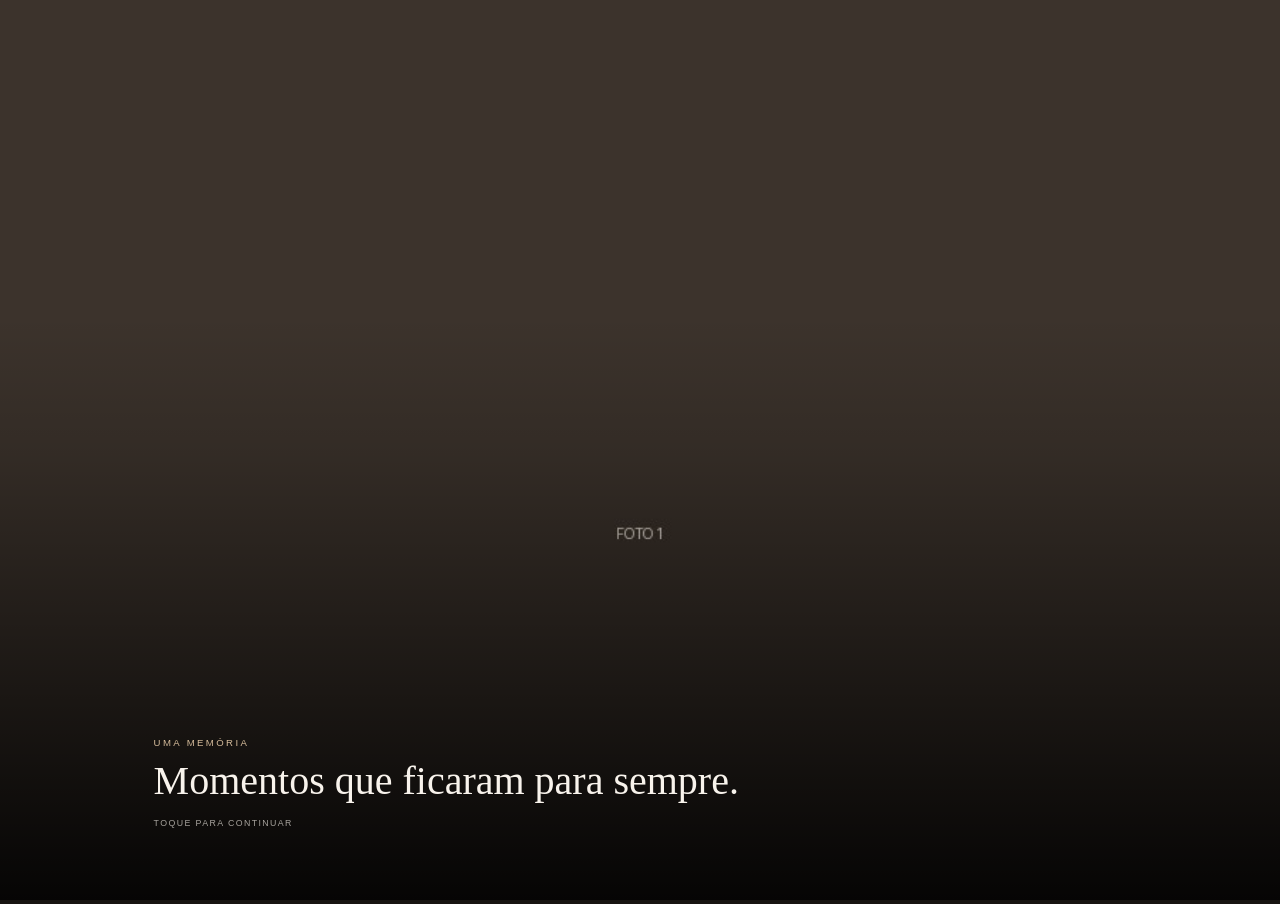
==== Bodas Algodão/foto1.html @ 3f467892 "prototipo" ====
<!DOCTYPE html>
<html lang="pt-BR">

<head>
    <meta charset="UTF-8">
    <meta name="viewport" content="width=device-width,initial-scale=1.0">
    <title>Uma memória</title>
    <link rel="stylesheet" href="css/style.css">
</head>

<body class="pagina foto-pagina" onclick="ir('foto2.html')"><img src="img/foto1.jpg">
    <div class="legenda"><small>UMA MEMÓRIA</small>
        <h1>Momentos que ficaram para sempre.</h1><span>toque para continuar</span>
    </div>
    <script src="js/script.js"></script>
</body>

</html>
---- Bodas Algodão/css/style.css ----
* {
    box-sizing: border-box;
    margin: 0;
    padding: 0
}

html,
body {
    width: 100%;
    height: 100%;
    overflow: hidden
}

body {
    background: #171411;
    color: #f8f3ec;
    font-family: Arial, sans-serif
}

.pagina {
    position: relative;
    width: 100%;
    height: 100svh;
    min-height: 600px;
    cursor: pointer;
    overflow: hidden
}

.capa-img {
    position: absolute;
    inset: 0;
    background: url('../img/foto-rosto.jpeg') center/cover
}

.degrade {
    position: absolute;
    inset: 0;
    background: linear-gradient(to bottom, transparent 28%, rgba(0, 0, 0, .08) 48%, rgba(0, 0, 0, .65) 78%, #171411 100%)
}

.conteudo {
    position: absolute;
    bottom: 55px;
    width: 100%;
    text-align: center;
    padding: 0 25px
}

.conteudo small,
.cabecalho small,
.legenda small,
.bodas small,
.final small {
    letter-spacing: .25em;
    font-size: .6rem
}

.conteudo h1,
.cabecalho h1,
.legenda h1,
.bodas h1,
.final h1 {
    font-family: Georgia, serif;
    font-weight: 400;
    line-height: .95
}

.conteudo h1 {
    font-size: 3.6rem;
    margin: 12px 0
}

.conteudo i {
    font-size: .75em
}

.conteudo p {
    letter-spacing: .3em;
    font-size: .7rem
}

.toque,
.aviso {
    display: block;
    margin-top: 35px;
    text-transform: uppercase;
    letter-spacing: .17em;
    font-size: .55rem;
    opacity: .65
}

.pagina-clara {
    background: #f1ebe2;
    color: #302820;
    padding: 55px 22px
}

.cabecalho {
    text-align: center
}

.cabecalho small {
    color: #a48460
}

.cabecalho h1 {
    font-size: 3.1rem;
    margin: 12px 0
}

.cabecalho p {
    font-size: .8rem;
    color: #786e64;
    line-height: 1.6
}

.grid-mini {
    display: grid;
    grid-template-columns: 1fr 1fr;
    gap: 8px;
    margin-top: 38px
}

.grid-mini img {
    width: 100%;
    height: 190px;
    object-fit: cover
}

.aviso {
    text-align: center;
    color: #786e64
}

.foto-pagina>img {
    width: 100%;
    height: 100%;
    object-fit: cover
}

.foto-pagina:after {
    content: '';
    position: absolute;
    inset: 0;
    background: linear-gradient(transparent 35%, rgba(0, 0, 0, .15) 50%, rgba(0, 0, 0, .9) 100%)
}

.legenda {
    position: absolute;
    z-index: 2;
    bottom: 48px;
    left: 0;
    width: 100%;
    padding: 0 27px
}

.legenda small {
    color: #d7bd9c
}

.legenda h1 {
    font-size: 2.5rem;
    margin: 12px 0
}

.legenda span {
    font-size: .55rem;
    letter-spacing: .16em;
    text-transform: uppercase;
    opacity: .65
}

.bodas {
    background: radial-gradient(circle at 20% 20%, rgba(255, 255, 255, .08), transparent 25%), #28221c;
    text-align: center;
    padding: 0 28px;
    display: flex;
    flex-direction: column;
    align-items: center;
    justify-content: center
}

.algodao {
    font-size: 4rem;
    margin-bottom: 15px
}

.bodas small {
    color: #c9ad88
}

.bodas h1 {
    font-size: 3.7rem;
    margin: 15px 0
}

.bodas p {
    max-width: 430px;
    color: #d0c6bb;
    font-size: .84rem;
    line-height: 1.9
}

.linha {
    width: 55px;
    height: 1px;
    background: #b99a76;
    margin: 28px
}

.bodas blockquote {
    font-family: Georgia, serif;
    font-size: 1.25rem;
    line-height: 1.5;
    color: #f1e7dc;
    max-width: 400px
}

.bodas .toque {
    position: absolute;
    bottom: 35px
}

.final {
    background: #171411;
    text-align: center;
    display: flex;
    flex-direction: column;
    justify-content: center;
    align-items: center;
    padding: 35px
}

.final small {
    color: #c9ad88
}

.final h1 {
    font-size: 3.6rem;
    margin: 16px 0
}

.final p {
    max-width: 400px;
    color: #bfb5ab;
    line-height: 1.8;
    font-size: .82rem
}

.coracao {
    font-family: Georgia, serif;
    font-size: 4rem;
    margin: 25px 0 8px
}

.final span {
    font-size: .7rem;
    letter-spacing: .15em
}

.final em {
    position: absolute;
    bottom: 32px;
    font-style: normal;
    font-size: .52rem;
    letter-spacing: .16em;
    text-transform: uppercase;
    opacity: .45
}

@media(min-width:700px) {
    .conteudo h1 {
        font-size: 5rem
    }

    .foto-pagina>img {
        object-position: center 40%
    }

    .legenda {
        padding-left: 12%;
        bottom: 70px
    }

    .bodas h1,
    .final h1 {
        font-size: 5rem
    }
}
/* Capa refinada */
.capa-img {
    background-position: center center;
    transform: scale(1.025);
    transition: transform 2s ease;
}

.capa:hover .capa-img {
    transform: scale(1.045);
}

.capa .degrade {
    background:
        linear-gradient(to bottom,
            rgba(0,0,0,.03) 18%,
            rgba(0,0,0,.08) 38%,
            rgba(12,9,7,.38) 58%,
            rgba(12,9,7,.82) 78%,
            #171411 100%);
}

.capa .conteudo {
    bottom: max(58px, env(safe-area-inset-bottom));
    padding: 0 26px;
}

.ornamento {
    font-family: Georgia, serif;
    font-size: 1rem;
    color: #d3b78f;
    margin-bottom: 13px;
    opacity: .9;
}

.capa .eyebrow {
    display: block;
    color: rgba(255,248,238,.82);
    letter-spacing: .34em;
    font-size: .55rem;
    font-weight: 400;
}

.capa h1 {
    display: flex;
    align-items: center;
    justify-content: center;
    gap: 12px;
    margin: 17px 0 12px;
    font-family: "Cormorant Garamond", Georgia, serif;
    font-size: clamp(3.25rem, 14vw, 5.5rem);
    font-weight: 400;
    letter-spacing: .015em;
    line-height: .82;
    text-shadow: 0 3px 25px rgba(0,0,0,.3);
}

.capa h1 span {
    display: block;
}

.capa h1 i {
    font-family: "Cormorant Garamond", Georgia, serif;
    font-size: .65em;
    font-weight: 400;
    color: #d4b993;
    margin-top: 8px;
}

.linha-nome {
    width: 48px;
    height: 1px;
    margin: 17px auto 15px;
    background: rgba(215,189,156,.8);
}

.capa .data {
    color: rgba(255,248,238,.9);
    letter-spacing: .42em;
    font-size: .62rem;
    padding-left: .42em;
}

.capa .toque {
    margin-top: 38px;
    color: #fff;
    letter-spacing: .24em;
    opacity: .58;
}

@media (min-width:700px) {
    .capa .conteudo { bottom: 72px; }
    .capa h1 { font-size: 5.8rem; }
}

/* Galeria: permite deslizar quando houver mais fotos do que cabe na tela */
html:has(.galeria-page),
body.galeria-page {
    height: auto;
    min-height: 100%;
    overflow-y: auto;
    overflow-x: hidden;
}

.galeria-page {
    min-height: 100svh;
    height: auto;
    cursor: default;
    padding: 55px 22px 45px;
}

.galeria-page .cabecalho {
    margin-bottom: 0;
}

.galeria-page .grid-mini {
    margin-top: 38px;
    padding-bottom: 5px;
}

.galeria-page .grid-mini a {
    display: block;
    overflow: hidden;
}

.galeria-page .grid-mini img {
    display: block;
    transition: transform .35s ease;
}

.galeria-page .grid-mini a:active img {
    transform: scale(.97);
}

.galeria-page .aviso {
    margin: 25px 0 0;
}

.continuar-fotos {
    text-align: center;
    margin-top: 18px;
}

.continuar-fotos a {
    color: #786e64;
    text-decoration: none;
    text-transform: uppercase;
    letter-spacing: .14em;
    font-size: .55rem;
    border-bottom: 1px solid rgba(120, 110, 100, .35);
    padding-bottom: 5px;
}
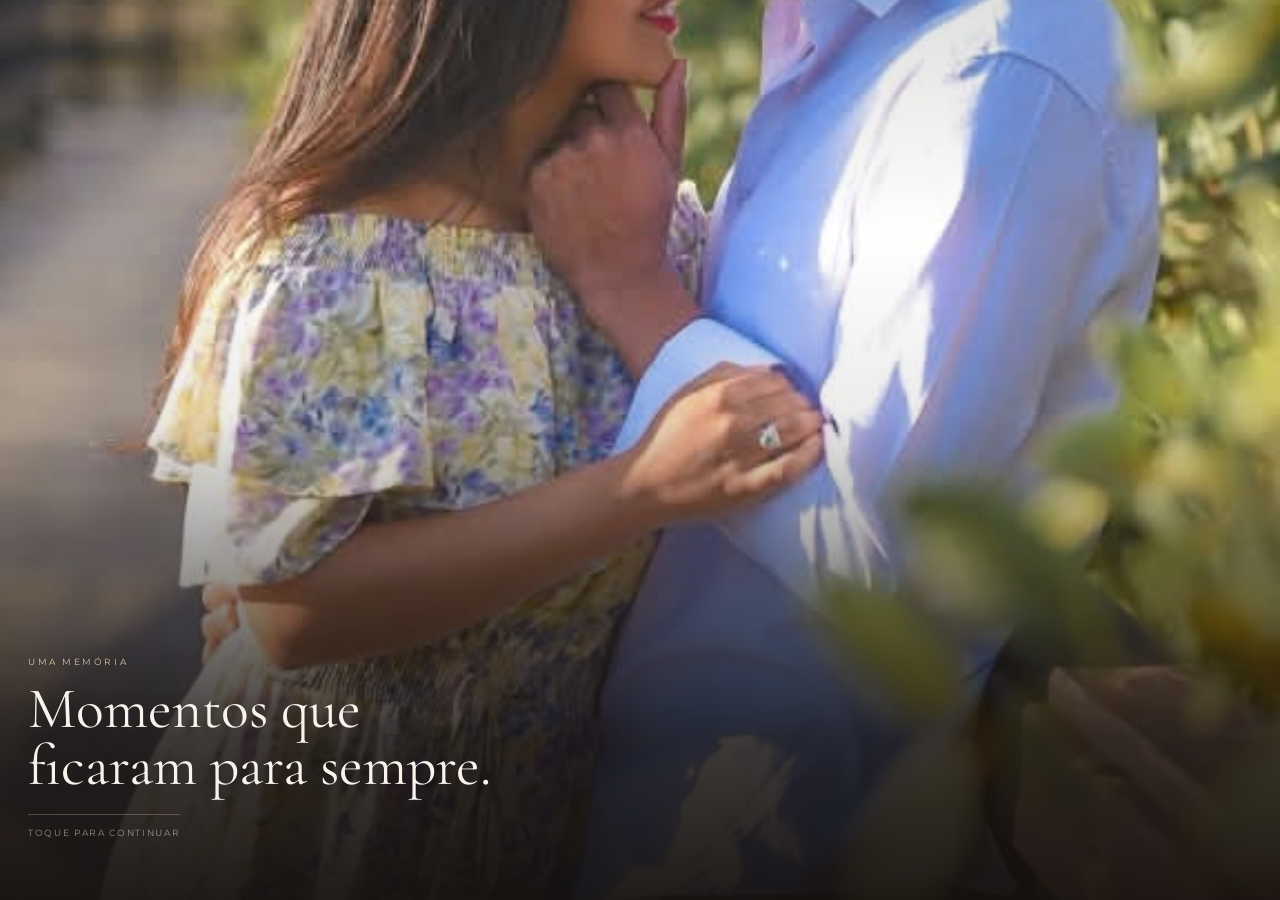
==== commit 8b42c9b7: "Projeto Bodas 10.10.26" ====
--- a/Bodas Algodão/foto1.html
+++ b/Bodas Algodão/foto1.html
@@ -1,18 +1,17 @@
 <!DOCTYPE html>
 <html lang="pt-BR">
-
 <head>
-    <meta charset="UTF-8">
-    <meta name="viewport" content="width=device-width,initial-scale=1.0">
-    <title>Uma memória</title>
-    <link rel="stylesheet" href="css/style.css">
+  <meta charset="UTF-8">
+  <meta name="viewport" content="width=device-width, initial-scale=1.0, viewport-fit=cover">
+  <title>Uma Memória | Fabiane & Igor</title>
+  <link rel="preconnect" href="https://fonts.googleapis.com">
+  <link rel="preconnect" href="https://fonts.gstatic.com" crossorigin>
+  <link href="https://fonts.googleapis.com/css2?family=Cormorant+Garamond:wght@400;500;600&family=Montserrat:wght@300;400;500&display=swap" rel="stylesheet">
+  <link rel="stylesheet" href="css/style.css">
 </head>
-
-<body class="pagina foto-pagina" onclick="ir('foto2.html')"><img src="img/foto1.jpg">
-    <div class="legenda"><small>UMA MEMÓRIA</small>
-        <h1>Momentos que ficaram para sempre.</h1><span>toque para continuar</span>
-    </div>
-    <script src="js/script.js"></script>
+<body class="pagina foto-pagina" onclick="ir('foto2.html')" role="link" aria-label="Toque para continuar">
+  <img src="img/1.jpeg" alt="Foto 1 de Fabiane e Igor">
+  <div class="legenda"><small>UMA MEMÓRIA</small><h1>Momentos que ficaram para sempre.</h1><span>toque para continuar</span></div>
+  <script src="js/script.js"></script>
 </body>
-
-</html>+</html>
--- a/Bodas Algodão/css/style.css
+++ b/Bodas Algodão/css/style.css
@@ -14,7 +14,7 @@
 body {
     background: #171411;
     color: #f8f3ec;
-    font-family: Arial, sans-serif
+    font-family: "Montserrat", Arial, sans-serif
 }
 
 .pagina {
@@ -60,7 +60,7 @@
 .legenda h1,
 .bodas h1,
 .final h1 {
-    font-family: Georgia, serif;
+    font-family: "Cormorant Garamond", Georgia, serif;
     font-weight: 400;
     line-height: .95
 }
@@ -209,7 +209,7 @@
 }
 
 .bodas blockquote {
-    font-family: Georgia, serif;
+    font-family: "Cormorant Garamond", Georgia, serif;
     font-size: 1.25rem;
     line-height: 1.5;
     color: #f1e7dc;
@@ -248,7 +248,7 @@
 }
 
 .coracao {
-    font-family: Georgia, serif;
+    font-family: "Cormorant Garamond", Georgia, serif;
     font-size: 4rem;
     margin: 25px 0 8px
 }
@@ -314,7 +314,7 @@
 }
 
 .ornamento {
-    font-family: Georgia, serif;
+    font-family: "Cormorant Garamond", Georgia, serif;
     font-size: 1rem;
     color: #d3b78f;
     margin-bottom: 13px;
@@ -438,3 +438,234 @@
     border-bottom: 1px solid rgba(120, 110, 100, .35);
     padding-bottom: 5px;
 }
+
+
+/* Ajustes finais da galeria e das imagens */
+html:has(body.galeria-page) {
+    height: auto;
+    min-height: 100%;
+    overflow-x: hidden;
+    overflow-y: auto;
+}
+body.galeria-page {
+    height: auto;
+    min-height: 100svh;
+    overflow-x: hidden;
+    overflow-y: auto;
+    -webkit-overflow-scrolling: touch;
+}
+.galeria-page .grid-mini {
+    grid-template-columns: repeat(2, minmax(0, 1fr));
+    align-items: stretch;
+}
+.galeria-page .grid-mini a {
+    border-radius: 5px;
+    background: #e2d8ca;
+}
+.galeria-page .grid-mini img {
+    width: 100%;
+    height: clamp(155px, 48vw, 240px);
+    object-fit: cover;
+}
+.galeria-page .continuar-fotos {
+    padding-bottom: max(12px, env(safe-area-inset-bottom));
+}
+.foto-pagina {
+    min-height: 100svh;
+    height: 100svh;
+}
+.foto-pagina > img {
+    display: block;
+    width: 100%;
+    height: 100%;
+    object-fit: cover;
+    object-position: center;
+}
+@media (max-width: 360px) {
+    .galeria-page { padding: 38px 14px 30px; }
+    .galeria-page .grid-mini { gap: 7px; margin-top: 26px; }
+    .galeria-page .grid-mini img { height: 155px; }
+}
+
+
+/* ===== Refinamento visual: editorial, acolhedor e elegante ===== */
+:root {
+  --creme: #f7f2eb;
+  --cafe: #29211d;
+  --dourado: #b8956c;
+  --taupe: #817267;
+  --rosa: #d8b9ad;
+}
+
+body { -webkit-font-smoothing: antialiased; }
+.pagina { isolation: isolate; }
+.capa-img { filter: saturate(.88) contrast(1.03); }
+.capa .degrade {
+  background:
+    linear-gradient(180deg, rgba(19,14,12,.08) 0%, rgba(19,14,12,.05) 28%, rgba(19,14,12,.38) 53%, rgba(19,14,12,.82) 76%, #171411 100%);
+}
+.capa .conteudo { bottom: max(48px, env(safe-area-inset-bottom)); }
+.capa .eyebrow { font-size: .58rem; letter-spacing: .3em; }
+.capa h1 { gap: 9px; font-size: clamp(3rem, 12vw, 5.4rem); }
+.capa h1 span { letter-spacing: -.025em; }
+.capa .data { font-size: .65rem; }
+.capa .toque { margin-top: 30px; opacity: .76; }
+.ornamento { text-shadow: 0 0 18px rgba(211,183,143,.35); }
+
+body.galeria-page {
+  background:
+    radial-gradient(ellipse at top, rgba(216,185,173,.20), transparent 38%),
+    var(--creme);
+  color: var(--cafe);
+  padding: 34px 18px max(30px, env(safe-area-inset-bottom));
+}
+.galeria-page .cabecalho {
+  position: relative;
+  max-width: 620px;
+  margin: 0 auto;
+  padding: 14px 0 23px;
+}
+.galeria-page .cabecalho::after {
+  content: "✦";
+  display: block;
+  color: var(--dourado);
+  font-size: .85rem;
+  margin: 15px auto 0;
+}
+.galeria-page .cabecalho small {
+  color: #9b765c;
+  font-size: .58rem;
+  letter-spacing: .32em;
+}
+.galeria-page .cabecalho h1 {
+  font-size: clamp(2.8rem, 10vw, 4rem);
+  margin: 7px 0 9px;
+  line-height: .98;
+  color: #352821;
+}
+.galeria-page .cabecalho p {
+  max-width: 280px;
+  margin: 0 auto;
+  color: #81736a;
+  font-size: .77rem;
+  line-height: 1.7;
+}
+.galeria-page .grid-mini {
+  max-width: 680px;
+  margin: 6px auto 0;
+  gap: 13px;
+  padding-bottom: 12px;
+}
+.galeria-page .grid-mini a {
+  position: relative;
+  display: block;
+  padding: 5px;
+  border-radius: 4px;
+  background: rgba(255,255,255,.8);
+  border: 1px solid rgba(168,139,111,.24);
+  box-shadow: 0 7px 22px rgba(58,42,31,.08);
+  text-decoration: none;
+  transition: transform .25s ease, box-shadow .25s ease;
+}
+.galeria-page .grid-mini a:active {
+  transform: translateY(1px) scale(.985);
+  box-shadow: 0 3px 10px rgba(58,42,31,.08);
+}
+.galeria-page .grid-mini img {
+  width: 100%;
+  height: clamp(175px, 53vw, 285px);
+  object-fit: cover;
+  display: block;
+  border-radius: 2px;
+  filter: saturate(.91);
+}
+.galeria-page .grid-mini a span {
+  display: block;
+  padding: 10px 5px 8px;
+  color: #66554a;
+  font-family: "Cormorant Garamond", Georgia, serif;
+  font-size: 1.15rem;
+  text-align: center;
+  letter-spacing: .015em;
+}
+.galeria-page .continuar-fotos {
+  max-width: 680px;
+  margin: 22px auto 0;
+  padding: 16px 0 10px;
+  border-top: 1px solid rgba(168,139,111,.25);
+  display: flex;
+  justify-content: center;
+  align-items: center;
+  gap: 13px;
+}
+.galeria-page .continuar-fotos a {
+  color: #8a6d56;
+  font-size: .57rem;
+  letter-spacing: .12em;
+  border-bottom-color: rgba(138,109,86,.35);
+  padding-bottom: 6px;
+}
+.galeria-page .continuar-fotos span { color: #c5a68c; }
+
+.foto-pagina > img {
+  filter: saturate(.9) contrast(1.02);
+  transition: transform 8s ease;
+}
+.foto-pagina::after {
+  background:
+    linear-gradient(180deg, rgba(19,14,12,.13) 0%, transparent 26%, rgba(19,14,12,.08) 46%, rgba(19,14,12,.82) 82%, rgba(19,14,12,.94) 100%);
+}
+.legenda {
+  bottom: max(38px, env(safe-area-inset-bottom));
+  padding: 25px 28px 22px;
+}
+.legenda small {
+  color: #dfc4a4;
+  font-size: .57rem;
+  letter-spacing: .28em;
+}
+.legenda h1 {
+  max-width: 660px;
+  font-size: clamp(2.25rem, 8vw, 3.6rem);
+  line-height: .98;
+  text-wrap: balance;
+  text-shadow: 0 2px 18px rgba(0,0,0,.2);
+}
+.legenda span {
+  display: inline-block;
+  margin-top: 8px;
+  padding-top: 12px;
+  border-top: 1px solid rgba(223,196,164,.45);
+  color: rgba(255,248,238,.8);
+  font-size: .55rem;
+  letter-spacing: .19em;
+}
+.bodas {
+  background:
+    radial-gradient(ellipse at 50% 22%, rgba(184,149,108,.18), transparent 38%),
+    linear-gradient(145deg, #332720, #1d1916 72%);
+}
+.algodao { color: #d9bda0; text-shadow: 0 0 24px rgba(217,189,160,.15); }
+.bodas h1 { line-height: .93; text-wrap: balance; }
+.bodas p { max-width: 360px; }
+.linha { background: #b8956c; }
+.final {
+  background:
+    radial-gradient(ellipse at 50% 36%, rgba(184,149,108,.13), transparent 45%),
+    #171411;
+}
+.coracao { color: #d9bda0; }
+@media (min-width: 700px) {
+  .galeria-page { padding: 48px 30px 55px; }
+  .galeria-page .grid-mini { gap: 18px; }
+  .galeria-page .grid-mini img { height: 300px; }
+}
+@media (max-width: 360px) {
+  .galeria-page { padding: 27px 13px 28px; }
+  .galeria-page .grid-mini { gap: 9px; }
+  .galeria-page .grid-mini img { height: 160px; }
+  .galeria-page .grid-mini a span { font-size: 1.05rem; }
+}
+@media (prefers-reduced-motion: reduce) {
+  *, *::before, *::after { transition: none !important; }
+}
